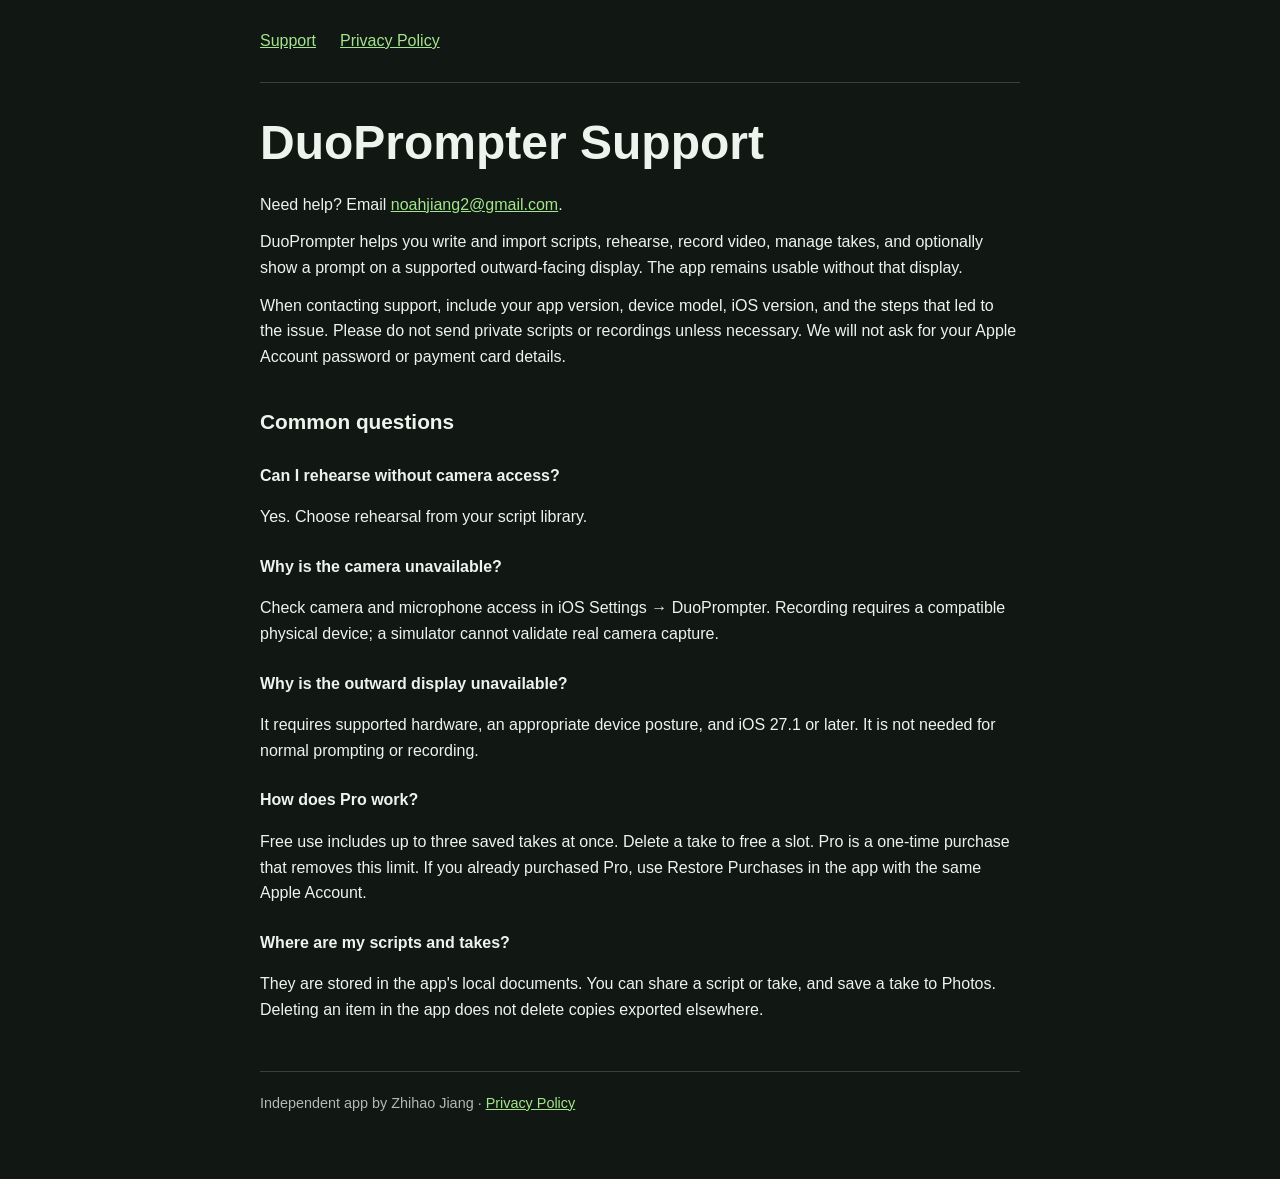
==== index.html @ 70214871 "发布 DuoPrompter 隐私政策与支持页面" ====
<!doctype html>
<html lang="en">
<head>
  <meta charset="utf-8">
  <meta name="viewport" content="width=device-width, initial-scale=1">
  <meta name="description" content="DuoPrompter support and help">
  <title>DuoPrompter Support</title>
  <link rel="stylesheet" href="style.css">
</head>
<body>
  <main>
    <nav aria-label="Site"><a href="./">Support</a><a href="privacy.html">Privacy Policy</a></nav>
    <h1>DuoPrompter Support</h1>
    <p>Need help? Email <a href="mailto:noahjiang2@gmail.com">noahjiang2@gmail.com</a>.</p>
    <p>DuoPrompter helps you write and import scripts, rehearse, record video, manage takes, and optionally show a prompt on a supported outward-facing display. The app remains usable without that display.</p>
    <p>When contacting support, include your app version, device model, iOS version, and the steps that led to the issue. Please do not send private scripts or recordings unless necessary. We will not ask for your Apple Account password or payment card details.</p>
    <h2>Common questions</h2>
    <h3>Can I rehearse without camera access?</h3>
    <p>Yes. Choose rehearsal from your script library.</p>
    <h3>Why is the camera unavailable?</h3>
    <p>Check camera and microphone access in iOS Settings → DuoPrompter. Recording requires a compatible physical device; a simulator cannot validate real camera capture.</p>
    <h3>Why is the outward display unavailable?</h3>
    <p>It requires supported hardware, an appropriate device posture, and iOS 27.1 or later. It is not needed for normal prompting or recording.</p>
    <h3>How does Pro work?</h3>
    <p>Free use includes up to three saved takes at once. Delete a take to free a slot. Pro is a one-time purchase that removes this limit. If you already purchased Pro, use Restore Purchases in the app with the same Apple Account.</p>
    <h3>Where are my scripts and takes?</h3>
    <p>They are stored in the app's local documents. You can share a script or take, and save a take to Photos. Deleting an item in the app does not delete copies exported elsewhere.</p>
    <footer>Independent app by Zhihao Jiang · <a href="privacy.html">Privacy Policy</a></footer>
  </main>
</body>
</html>
---- style.css ----
:root { color-scheme: light dark; font-family: -apple-system, BlinkMacSystemFont, "Segoe UI", sans-serif; line-height: 1.6; }
body { margin: 0; background: #111713; color: #edf4ee; }
main { max-width: 760px; margin: auto; padding: 28px 24px 64px; }
nav { display: flex; gap: 24px; padding-bottom: 28px; border-bottom: 1px solid #344238; }
h1 { font-size: clamp(2rem, 6vw, 3rem); line-height: 1.15; margin: 32px 0 22px; }
h2 { margin-top: 36px; font-size: 1.3rem; }
h3 { margin-top: 24px; font-size: 1rem; }
p { margin: 12px 0; }
a { color: #a3e58c; }
a:hover { color: #c2f2b4; }
.muted { color: #afbbb0; }
footer { margin-top: 48px; padding-top: 20px; border-top: 1px solid #344238; color: #afbbb0; font-size: .9rem; }
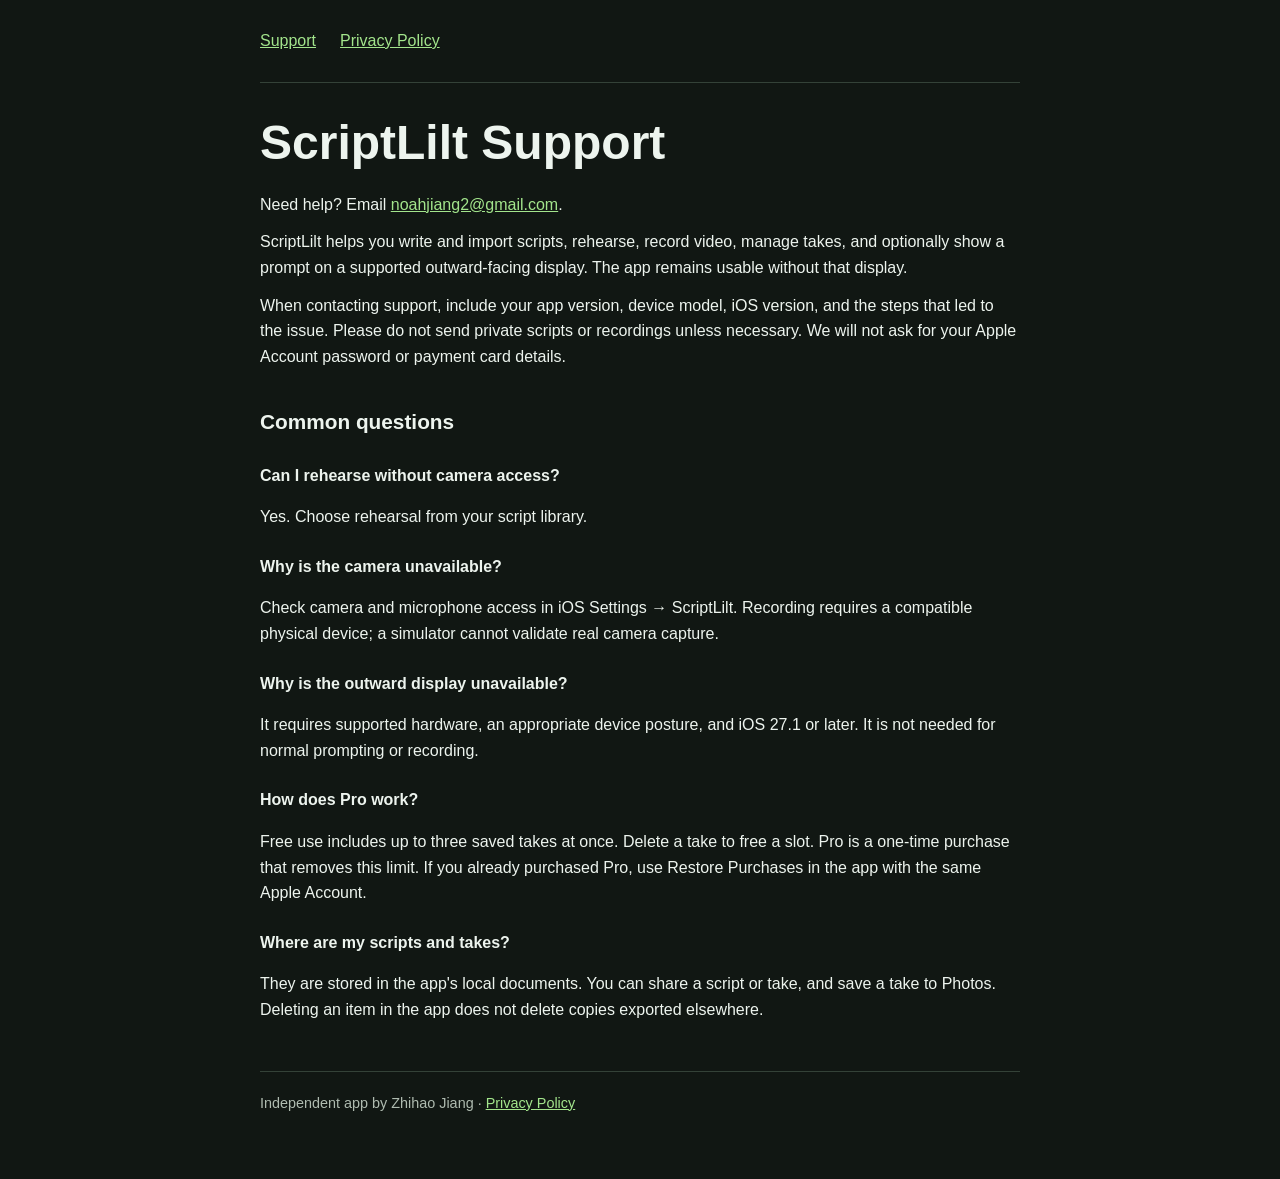
==== commit 7d22da9d: "将支持与隐私页面名称更新为 ScriptLilt" ====
--- a/index.html
+++ b/index.html
@@ -3,22 +3,22 @@
 <head>
   <meta charset="utf-8">
   <meta name="viewport" content="width=device-width, initial-scale=1">
-  <meta name="description" content="DuoPrompter support and help">
-  <title>DuoPrompter Support</title>
+  <meta name="description" content="ScriptLilt support and help">
+  <title>ScriptLilt Support</title>
   <link rel="stylesheet" href="style.css">
 </head>
 <body>
   <main>
     <nav aria-label="Site"><a href="./">Support</a><a href="privacy.html">Privacy Policy</a></nav>
-    <h1>DuoPrompter Support</h1>
+    <h1>ScriptLilt Support</h1>
     <p>Need help? Email <a href="mailto:noahjiang2@gmail.com">noahjiang2@gmail.com</a>.</p>
-    <p>DuoPrompter helps you write and import scripts, rehearse, record video, manage takes, and optionally show a prompt on a supported outward-facing display. The app remains usable without that display.</p>
+    <p>ScriptLilt helps you write and import scripts, rehearse, record video, manage takes, and optionally show a prompt on a supported outward-facing display. The app remains usable without that display.</p>
     <p>When contacting support, include your app version, device model, iOS version, and the steps that led to the issue. Please do not send private scripts or recordings unless necessary. We will not ask for your Apple Account password or payment card details.</p>
     <h2>Common questions</h2>
     <h3>Can I rehearse without camera access?</h3>
     <p>Yes. Choose rehearsal from your script library.</p>
     <h3>Why is the camera unavailable?</h3>
-    <p>Check camera and microphone access in iOS Settings → DuoPrompter. Recording requires a compatible physical device; a simulator cannot validate real camera capture.</p>
+    <p>Check camera and microphone access in iOS Settings → ScriptLilt. Recording requires a compatible physical device; a simulator cannot validate real camera capture.</p>
     <h3>Why is the outward display unavailable?</h3>
     <p>It requires supported hardware, an appropriate device posture, and iOS 27.1 or later. It is not needed for normal prompting or recording.</p>
     <h3>How does Pro work?</h3>
